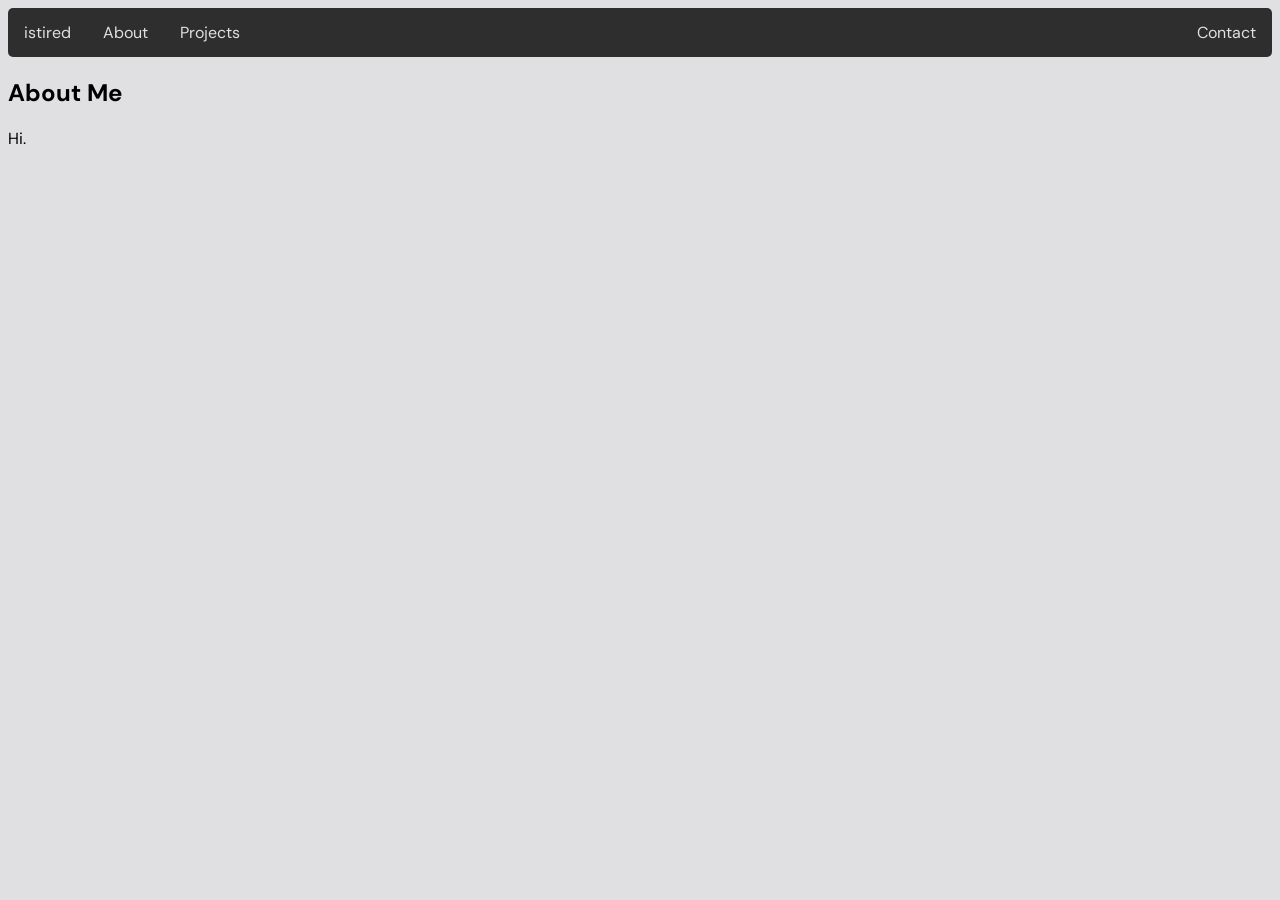
==== index.html @ e0b966d6 "Made it better" ====
<!DOCTYPE html>
<html lang="en">
<head>
    <meta charset="UTF-8">
    <meta name="viewport" content="width=device-width, initial-scale=1.0">
    <title>Website</title>
    <link rel="stylesheet" href="style.css">
</head>
<body>
    <header>
        <nav>
            <ul id="nav">
                <li class="navbut" id="navbut1"><a href="">istired</a></li>
                <li class="navbut"  id="navbut2"><a href="index.html">About</a></li>
                <li class="navbut"  id="navbut3"><a href="projects.html">Projects</a></li>
                <li class="navbut"  id="navbut4"><a href="contact.html">Contact</a></li>
            </ul>
        </nav>
    </header>
    <section id="about">
        <h2>About Me</h2>
        <p>Hi.</p>
    </section>


</body>
</html>
---- style.css ----
@import url('https://fonts.googleapis.com/css2?family=DM+Sans:ital,opsz,wght@0,9..40,100..1000;1,9..40,100..1000&display=swap');

@font-face{
    font-family: "DM Sans";
    src: local();
}
body{
    background-color: #E0E0E2;
    font-family: DM Sans;
}
header{
    position: sticky;
    top: 0;

}
#nav{
    list-style-type: none;
    background-color: rgb(46, 46, 46);
    overflow: hidden;
    padding: 0;
    margin: 0;
    border-radius: 5px;
}
.navbut{
    float: left;
    padding: 14px 16px;
}
.navbut a{
    display: block;
    color: #E0E0E2;
    text-align: center;
    text-decoration: none;
}
#navbut4{
    float: right;
}
.navbut:hover{
    background-color: #6B8F71;
}
.projects{
    display: grid;
    justify-content: center;
}
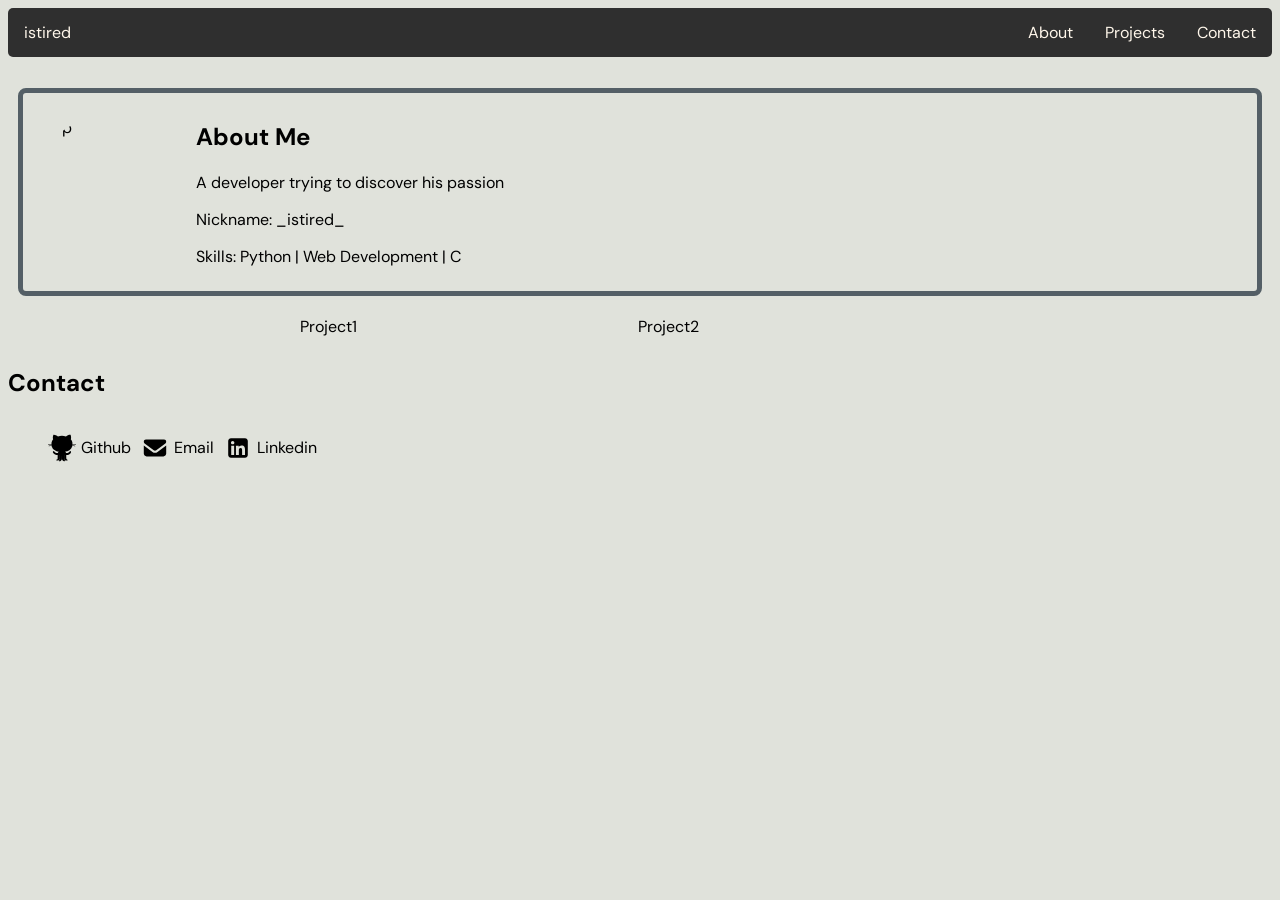
==== commit e6eca95b: "Combined HTML files into one." ====
--- a/index.html
+++ b/index.html
@@ -7,20 +7,39 @@
     <link rel="stylesheet" href="style.css">
 </head>
 <body>
-    <header>
+    <header id="start">
         <nav>
             <ul id="nav">
-                <li class="navbut" id="navbut1"><a href="">istired</a></li>
-                <li class="navbut"  id="navbut2"><a href="index.html">About</a></li>
-                <li class="navbut"  id="navbut3"><a href="projects.html">Projects</a></li>
-                <li class="navbut"  id="navbut4"><a href="contact.html">Contact</a></li>
+                <li class="navbut" id="navistired"><a href="#start">istired</a></li>
+                <li class="navbut"  id="navcontact"><a href="#contact">Contact</a></li>
+                <li class="navbut"  id="navproject"><a href="#projects">Projects</a></li>
+                <li class="navbut"  id="navabout"><a href="#about">About</a></li>
+
             </ul>
         </nav>
     </header>
+    <br>
     <section id="about">
-        <h2>About Me</h2>
-        <p>Hi.</p>
+        <img class="aboutitems" src="A-completely-black-image_Q320.png" alt="pfp" height="150px" width="150px">
+        <div>
+            <h2 class="aboutitems">About Me</h2>
+            <p class="aboutitems">A developer trying to discover his passion</p>
+            <p>Nickname: _istired_</p>
+            <p class="aboutitems">Skills: Python | Web Development | C</p>
+        </div>
     </section>
+    <section id="projects">
+        <div>Project1</div>
+        <div>Project2</div>
+    </section>
+    <footer id="contact">
+        <h2>Contact</h2>
+            <ul id="contactlist">
+                <li class="contactbut"><a href="https://github.com/istired0"><svg role="img" viewBox="0 0 24 24" xmlns="http://www.w3.org/2000/svg"><title>Refined GitHub</title><path d="M18.906.614a3.4 3.4 0 0 0-.896.127c-.955.262-1.824.76-2.646 1.302a13.7 13.7 0 0 0-6.807-.002A11 11 0 0 0 6.71 1.016C6.136.78 5.526.585 4.899.622c-.113.01-.263.013-.315.135a5.8 5.8 0 0 0-.422 1.737 4.8 4.8 0 0 0 .223 1.923 5.4 5.4 0 0 0-1.36 3.053c-.05.453-.036.91-.015 1.365-.934-.237-1.93-.278-2.867-.035-.11.025-.174.16-.128.261.036.092.146.14.238.111.912-.232 1.881-.177 2.783.074q.045.412.107.821c-.798-.196-1.635-.093-2.42.11-.14.033-.18.238-.071.328.083.08.205.04.303.015.74-.18 1.536-.258 2.275-.027.072.248.13.5.226.741l.316.715c.321.63.806 1.167 1.365 1.596a6.8 6.8 0 0 0 1.73.942c.727.277 1.49.449 2.258.571a3.3 3.3 0 0 0-.376.498 3.2 3.2 0 0 0-.335.795c-.43.007-.865.05-1.288-.045a1.95 1.95 0 0 1-.864-.452 3.6 3.6 0 0 1-.62-.739 1 1 0 0 0-.618-.43.73.73 0 0 0-.57.11.67.67 0 0 0-.256.406c-.051.221-.011.452.059.665.122.365.351.687.626.954.485.467 1.089.799 1.726 1.006.535.17 1.112.257 1.667.143-.003.99.003 1.979-.003 2.968-.024.232-.134.45-.28.628-.1.128-.23.231-.377.301-.128.056-.268.102-.362.212a.43.43 0 0 0-.097.422.41.41 0 0 0 .265.25c.148.05.306.039.46.036.45-.013.907-.1 1.306-.318.55-.294.95-.897.925-1.532-.002-.679-.022-1.357-.032-2.036-.003-.385-.018-.771.016-1.155.028 1.009.034 2.019.054 3.028.002.324-.001.654-.09.97a1.8 1.8 0 0 1-.365.682c-.098.12-.226.22-.295.362-.06.114-.07.26.001.37.084.143.254.197.409.22.33.041.657-.073.95-.218a2.16 2.16 0 0 0 .86-.783c.209-.338.308-.736.316-1.13.01-.584.008-1.167.017-1.75.035-.297.021-.596.028-.894.005.175.003.35.004.525-.027.534-.003 1.07-.004 1.604.01.31-.013.624.049.93.062.324.195.636.398.897.234.3.551.53.902.678.294.123.63.204.943.105.156-.044.296-.18.3-.35.003-.169-.105-.312-.22-.427a1.87 1.87 0 0 1-.524-1.36V18.47c.004-.27-.012-.54.014-.809.049.405.034.814.033 1.22.004.733-.003 1.466.004 2.2.015.41.18.822.48 1.108.346.337.824.5 1.295.565q.36.05.719.026c.182-.016.37-.137.408-.324.039-.176-.059-.355-.2-.457-.093-.075-.215-.095-.318-.153-.292-.16-.5-.451-.588-.77-.045-.138-.022-.284-.028-.426.001-.89-.007-1.782.008-2.672.483.097.983.043 1.455-.084a4.6 4.6 0 0 0 1.794-.94c.334-.29.618-.651.761-1.073.068-.205.11-.426.068-.641a.7.7 0 0 0-.233-.414.72.72 0 0 0-.583-.137 1 1 0 0 0-.632.431c-.206.314-.445.612-.744.841a1.9 1.9 0 0 1-.718.346c-.43.103-.876.059-1.314.051a3.9 3.9 0 0 0-.72-1.269c-.032-.022.018-.042.036-.041 1.228-.18 2.453-.528 3.514-1.188a5.15 5.15 0 0 0 1.638-1.593 3 3 0 0 0 .21-.383c.096-.214.203-.423.285-.644a8 8 0 0 0 .218-.725c.661-.228 1.38-.193 2.057-.057q.187.037.375.084c.07.017.154.017.21-.036.104-.084.073-.278-.054-.323-.81-.218-1.677-.314-2.5-.104a9 9 0 0 0 .109-.792c0-.031.038-.032.06-.041.903-.252 1.874-.306 2.788-.073.12.038.227-.057.263-.165v-.037c-.031-.073-.074-.156-.16-.173-.956-.246-1.971-.197-2.92.052.038-.68.033-1.37-.125-2.037a5.5 5.5 0 0 0-1.251-2.399c.386-1.133.283-2.39-.134-3.499-.04-.105-.07-.249-.204-.27q-.15-.03-.3-.032"/></svg>Github</a></li>
+                <li class="contactbut"><a href="mailto:imosleh27@gmail.com"><svg xmlns="http://www.w3.org/2000/svg" viewBox="0 0 640 640"><!--!Font Awesome Free v7.3.1 by @fontawesome - https://fontawesome.com License - https://fontawesome.com/license/free Copyright 2026 Fonticons, Inc.--><path d="M112 128C85.5 128 64 149.5 64 176C64 191.1 71.1 205.3 83.2 214.4L291.2 370.4C308.3 383.2 331.7 383.2 348.8 370.4L556.8 214.4C568.9 205.3 576 191.1 576 176C576 149.5 554.5 128 528 128L112 128zM64 260L64 448C64 483.3 92.7 512 128 512L512 512C547.3 512 576 483.3 576 448L576 260L377.6 408.8C343.5 434.4 296.5 434.4 262.4 408.8L64 260z"/></svg>Email</a></li>
+                <li class="contactbut"><a href=""><svg xmlns="http://www.w3.org/2000/svg" viewBox="0 0 640 640"><!--!Font Awesome Free v7.3.1 by @fontawesome - https://fontawesome.com License - https://fontawesome.com/license/free Copyright 2026 Fonticons, Inc.--><path d="M160 96C124.7 96 96 124.7 96 160L96 480C96 515.3 124.7 544 160 544L480 544C515.3 544 544 515.3 544 480L544 160C544 124.7 515.3 96 480 96L160 96zM165 266.2L231.5 266.2L231.5 480L165 480L165 266.2zM236.7 198.5C236.7 219.8 219.5 237 198.2 237C176.9 237 159.7 219.8 159.7 198.5C159.7 177.2 176.9 160 198.2 160C219.5 160 236.7 177.2 236.7 198.5zM413.9 480L413.9 376C413.9 351.2 413.4 319.3 379.4 319.3C344.8 319.3 339.5 346.3 339.5 374.2L339.5 480L273.1 480L273.1 266.2L336.8 266.2L336.8 295.4L337.7 295.4C346.6 278.6 368.3 260.9 400.6 260.9C467.8 260.9 480.3 305.2 480.3 362.8L480.3 480L413.9 480z"/></svg>Linkedin</a></li>
+            </ul>
+    </footer>
 
 
 </body>
--- a/style.css
+++ b/style.css
@@ -5,39 +5,102 @@
     src: local();
 }
 body{
-    background-color: #E0E0E2;
+    background-color: #E0E2DB;
     font-family: DM Sans;
 }
 header{
-    position: sticky;
+    position : static;
     top: 0;
-
+    
 }
 #nav{
+    display: inline-flexbox;
+    width: auto;
     list-style-type: none;
-    background-color: rgb(46, 46, 46);
+    background-color: #2F2F2F;
     overflow: hidden;
     padding: 0;
     margin: 0;
     border-radius: 5px;
+    
 }
 .navbut{
+    float: right;
+    padding: 14px 16px;
+    &  a{
+        display: block;
+        color: #FFF7EB;
+        text-align: center;
+        text-decoration: none;
+    }
+    &:hover{
+    background-color: #889696;
+}
+
+}
+
+#navistired{
     float: left;
-    padding: 14px 16px;
 }
-.navbut a{
-    display: block;
-    color: #E0E0E2;
-    text-align: center;
-    text-decoration: none;
+#welcome{
+    display: flex;
+    flex-direction: column;
+    justify-content: center;
+    align-items: center;
 }
-#navbut4{
-    float: right;
+#about{
+    border: #545F66 solid 5px;
+    border-radius: 8px;
+    box-shadow: #0B032D ;
+    margin: 10px;
+    padding: 8px;
+    display: flex;
+    align-items: center;
+    column-gap: 15px;
+    
+
+    & img{
+
+        border-radius: 100%;
+    }
 }
-.navbut:hover{
-    background-color: #6B8F71;
+@media (max-width: 600px) {
+    #about{
+        flex-wrap: wrap;
+        flex-direction: column;
+        align-content: center;
+        
+    }
 }
-.projects{
+
+
+#projects{
     display: grid;
-    justify-content: center;
-}+    grid-template-columns: auto auto auto;
+    padding: 10px;
+    justify-content: space-evenly;
+}
+#contactlist{
+    display: inline-flex;
+    flex-direction: row;
+    column-gap: 10px;
+    
+    & .contactbut{
+        list-style-type: none;
+    
+        & a{
+            display: inline-flex;
+            align-items: center;
+            text-decoration: none;
+            color: black;
+    
+            & svg{
+                width: 28px;
+                margin-right: 5px;
+            }
+        }
+    }
+}
+
+
+
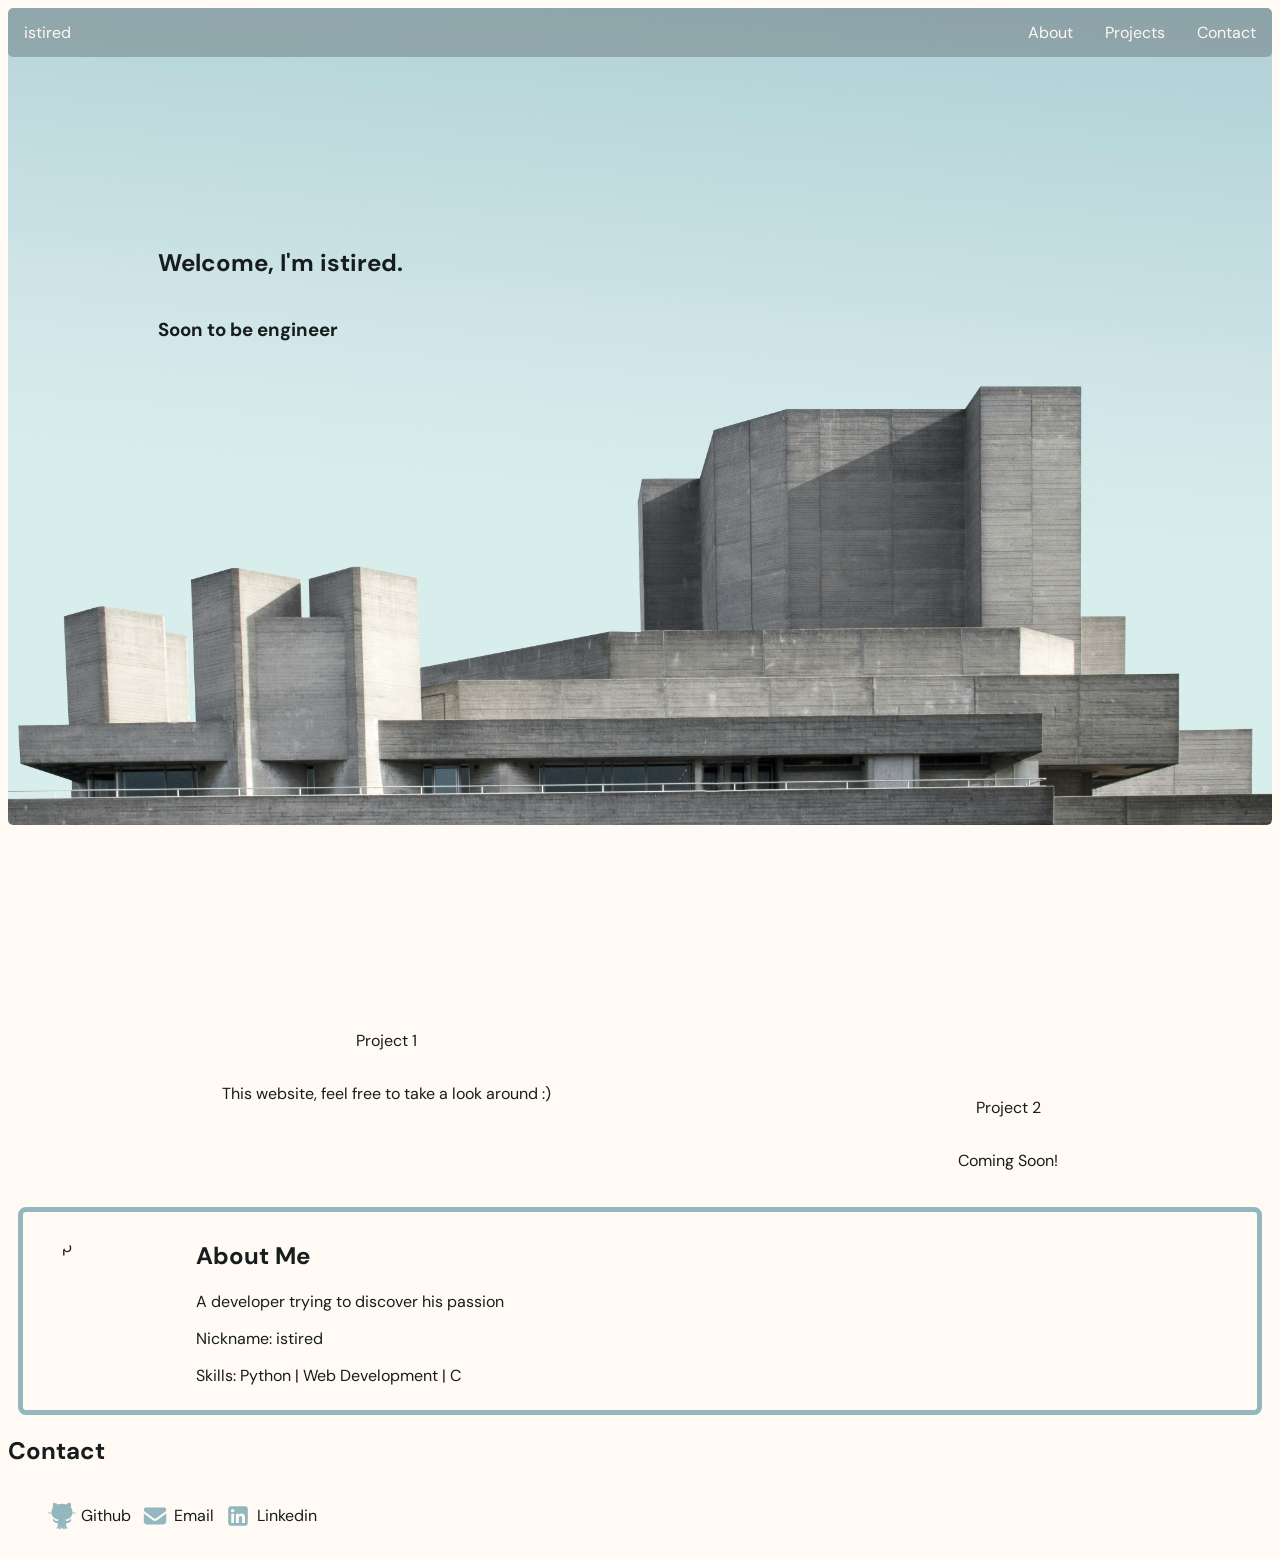
==== commit 38f644d5: "Final Version." ====
--- a/index.html
+++ b/index.html
@@ -8,30 +8,36 @@
 </head>
 <body>
     <header id="start">
+        <img src="simone-hutsch-4242x2607.jpg" alt="">
         <nav>
             <ul id="nav">
                 <li class="navbut" id="navistired"><a href="#start">istired</a></li>
                 <li class="navbut"  id="navcontact"><a href="#contact">Contact</a></li>
                 <li class="navbut"  id="navproject"><a href="#projects">Projects</a></li>
                 <li class="navbut"  id="navabout"><a href="#about">About</a></li>
-
             </ul>
         </nav>
+        <section id="welcome"> 
+            <h2>Welcome, I'm istired.</h2>
+            <h3>Soon to be engineer </h3>
+        </section>
     </header>
+
     <br>
+    <section id="projects">
+        <div class="projectitem" id="projectitem1" ><p>Project 1</p> <p>This website, feel free to take a look around :) </p></div>
+        <div class="projectitem" id="projectitem2"><p>Project 2</p> <p>Coming Soon!</p></div>
+    </section>
     <section id="about">
         <img class="aboutitems" src="A-completely-black-image_Q320.png" alt="pfp" height="150px" width="150px">
         <div>
             <h2 class="aboutitems">About Me</h2>
             <p class="aboutitems">A developer trying to discover his passion</p>
-            <p>Nickname: _istired_</p>
+            <p>Nickname: istired</p>
             <p class="aboutitems">Skills: Python | Web Development | C</p>
         </div>
     </section>
-    <section id="projects">
-        <div>Project1</div>
-        <div>Project2</div>
-    </section>
+
     <footer id="contact">
         <h2>Contact</h2>
             <ul id="contactlist">
--- a/style.css
+++ b/style.css
@@ -4,54 +4,103 @@
     font-family: "DM Sans";
     src: local();
 }
+
+:root{
+    --font-color: #FFF8F0;
+    --bg-color: #fffaf4; 
+    --primary-color: #545F66;
+    --secondery-color: #93B7BE;
+    --font-color2: #121212;
+}
 body{
-    background-color: #E0E2DB;
+    background-color: var(--bg-color);
     font-family: DM Sans;
+    color: #171c1c;
 }
 header{
-    position : static;
-    top: 0;
+    position: relative;
+    overflow: hidden;
+    border-radius: 5px;
+    margin-bottom: 10vh;
+    min-height: 817px;
     
+    & img{
+        position: absolute;
+        inset: 0;
+        z-index: -1;
+        object-fit: cover;
+        object-position: center bottom;
+        width: 100%;
+        height: 100%;
+    }
 }
 #nav{
-    display: inline-flexbox;
+    display: block;
     width: auto;
     list-style-type: none;
-    background-color: #2F2F2F;
-    overflow: hidden;
+    background-color: hsla(203, 10%, 36%, 0.391);
+    overflow: auto;
     padding: 0;
     margin: 0;
     border-radius: 5px;
-    
-}
-.navbut{
-    float: right;
-    padding: 14px 16px;
-    &  a{
-        display: block;
-        color: #FFF7EB;
-        text-align: center;
-        text-decoration: none;
+    & .navbut{
+        float: right;
+        padding: 14px 16px;
+        transition: 0.3s ease-out;
+        &  a{
+            display: block;
+            color: var(--font-color);
+            text-align: center;
+            text-decoration: none;
+        }
+        &:hover{
+            background-color: var(--primary-color);
+        }
     }
-    &:hover{
-    background-color: #889696;
+    & #navistired{
+       float: left;
+    }
 }
 
-}
 
-#navistired{
-    float: left;
-}
+
+
 #welcome{
     display: flex;
     flex-direction: column;
-    justify-content: center;
-    align-items: center;
+    align-items: self-start;
+    padding-left: 150px;
+    padding-top: 170px;
 }
+
+
+
+#projects{
+    display: flex;
+    padding: 10px;
+    justify-content: space-around;
+    & .projectitem{
+        display: flex;
+        max-width: 50%;
+        flex-wrap: wrap;
+        justify-content: center;
+    }
+    & #projectitem1{
+        flex-direction: column;
+        align-items: center;
+
+    }
+    & #projectitem2{
+        margin-top: 15vh;
+        align-items: center;
+        flex-direction: column;
+        align-self: flex-end;
+    }
+}
+
 #about{
-    border: #545F66 solid 5px;
+    border: var(--secondery-color) solid 5px;
     border-radius: 8px;
-    box-shadow: #0B032D ;
     margin: 10px;
     padding: 8px;
     display: flex;
@@ -69,34 +118,33 @@
         flex-wrap: wrap;
         flex-direction: column;
         align-content: center;
+    }
+    header img{
+        
         
     }
 }
-
-
-#projects{
-    display: grid;
-    grid-template-columns: auto auto auto;
-    padding: 10px;
-    justify-content: space-evenly;
+footer{    
 }
 #contactlist{
     display: inline-flex;
     flex-direction: row;
     column-gap: 10px;
     
+ 
     & .contactbut{
         list-style-type: none;
-    
+
         & a{
             display: inline-flex;
             align-items: center;
             text-decoration: none;
-            color: black;
+            color: #171c1c;
     
             & svg{
                 width: 28px;
                 margin-right: 5px;
+                fill: var(--secondery-color);
             }
         }
     }
